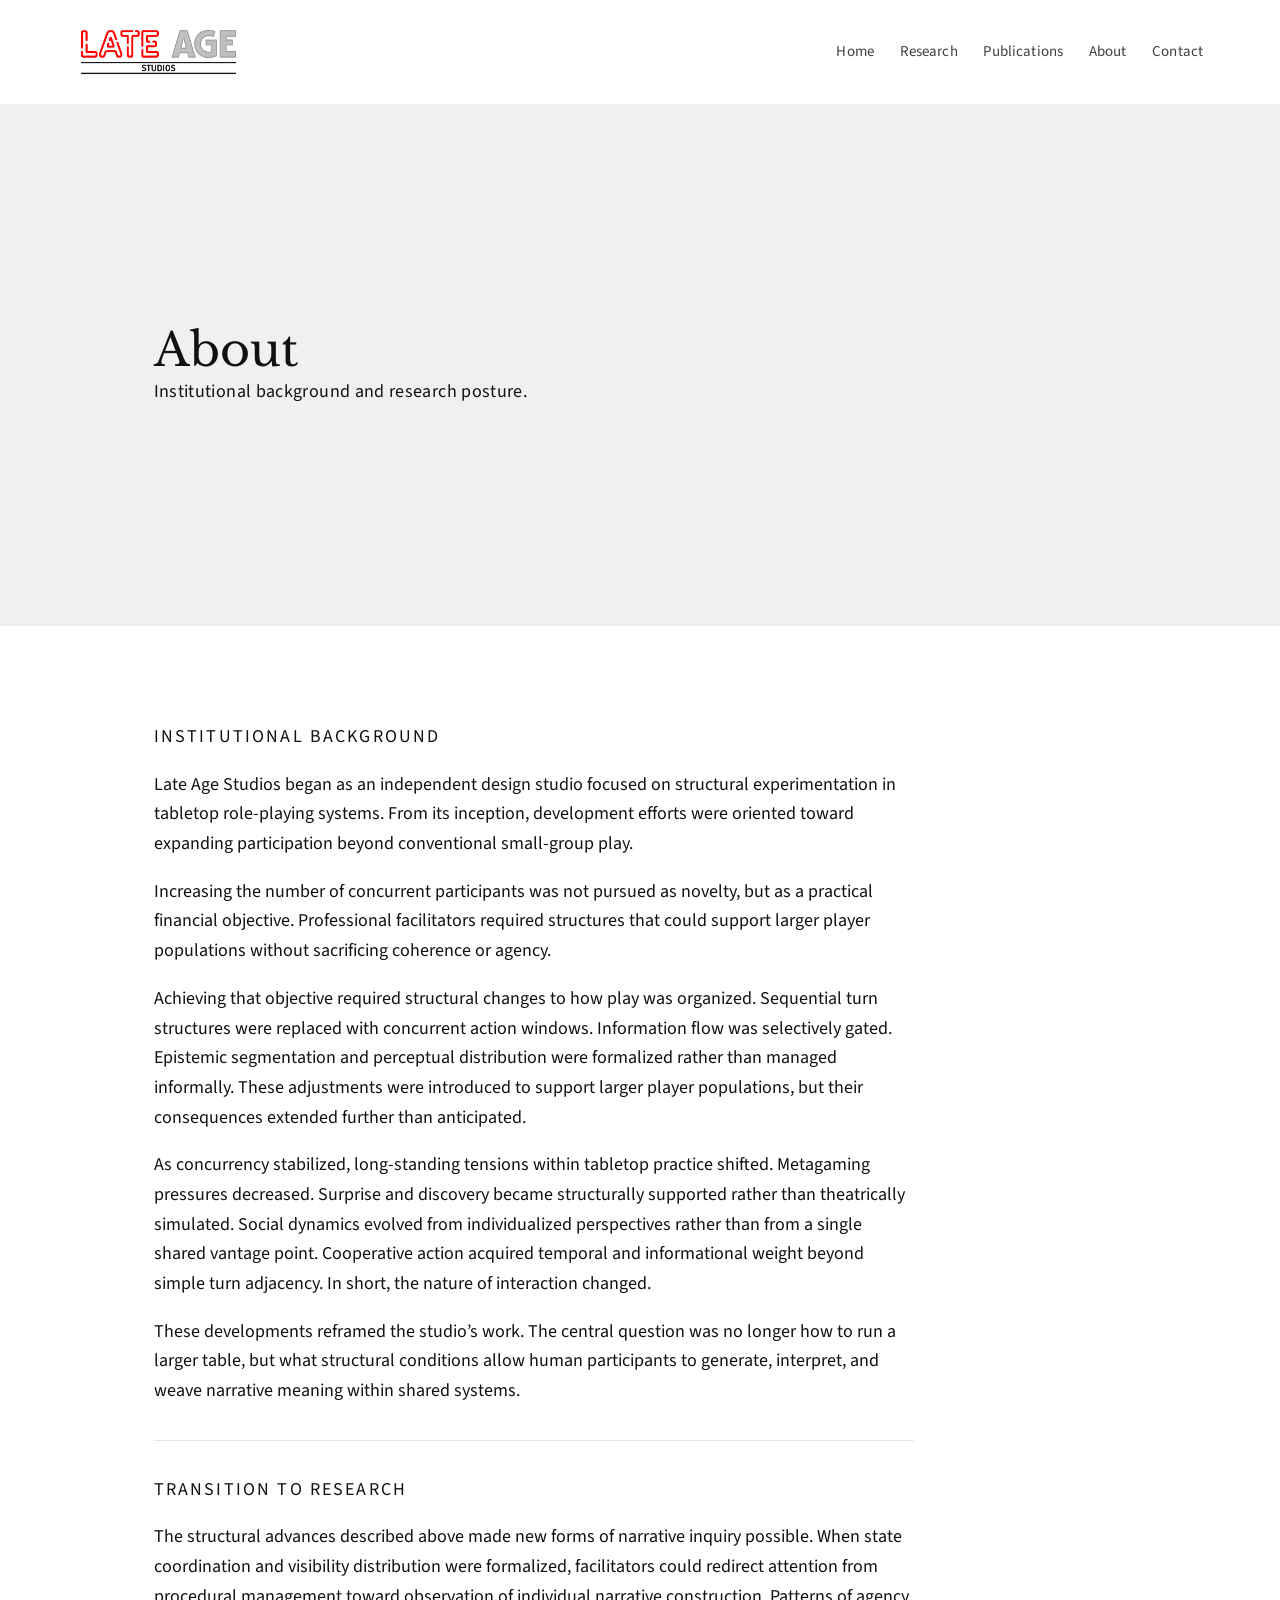
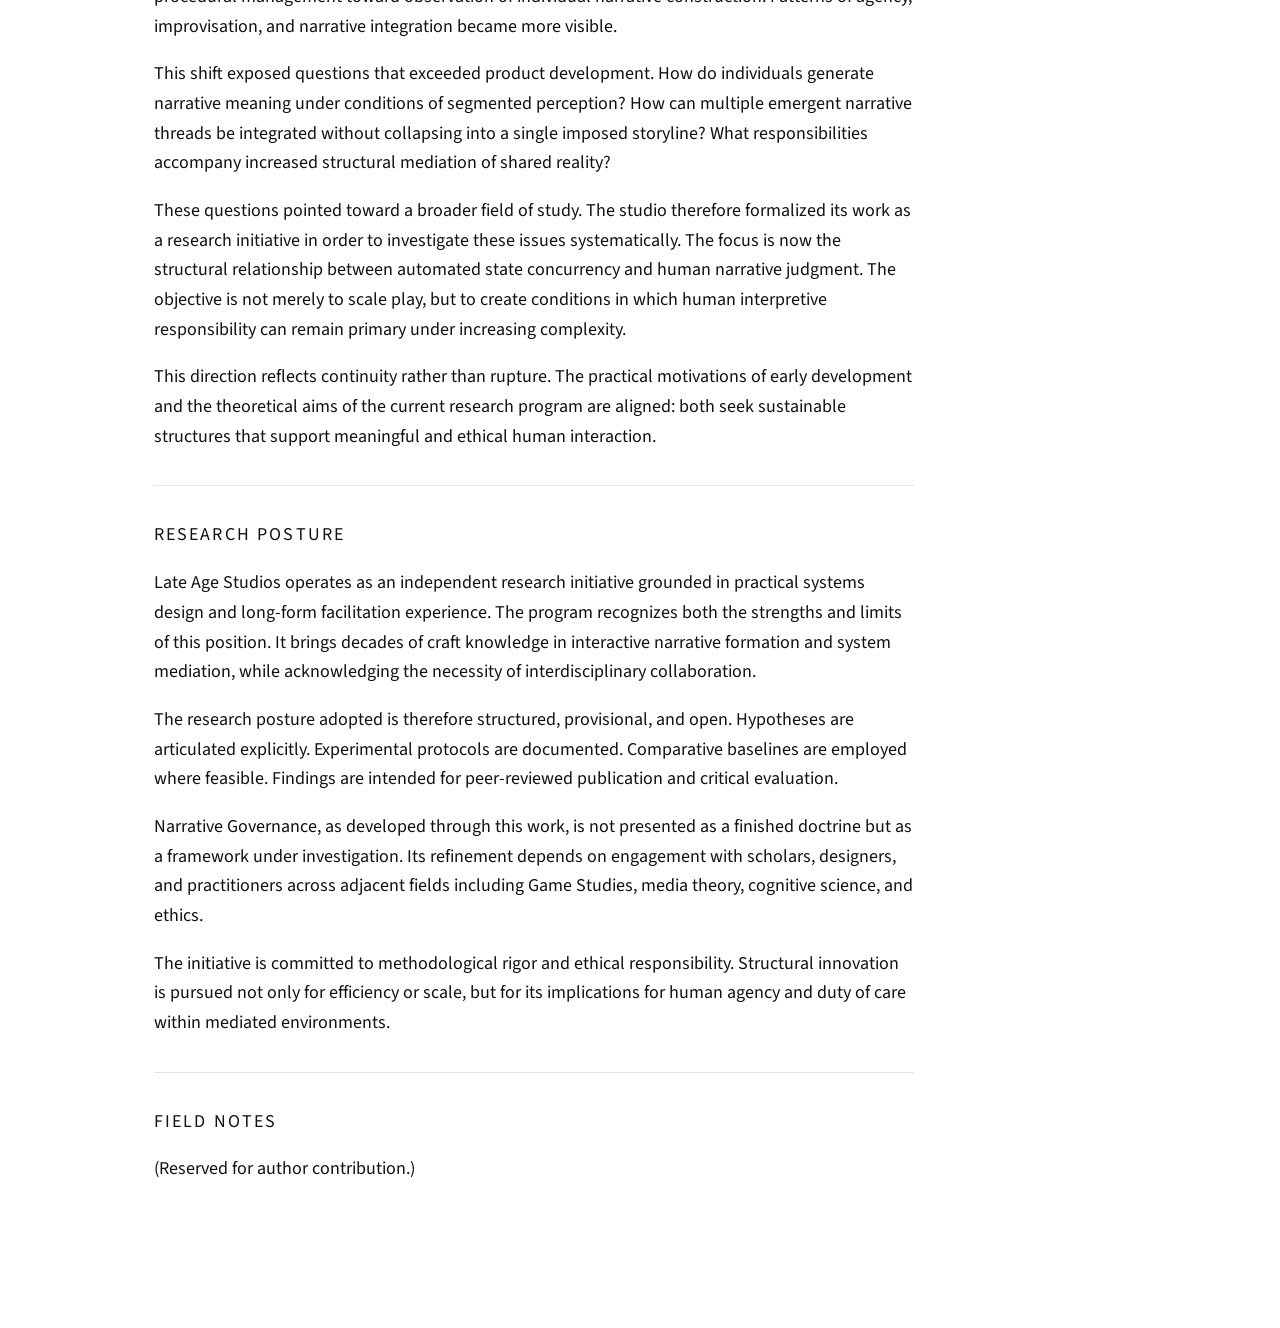
==== about.html @ 4fcfcd1c "Initial Site Upload" ====
<!doctype html>
<html lang="en">
<head>
  <meta charset="utf-8" />
  <meta name="viewport" content="width=device-width,initial-scale=1" />
  <title>About — Late Age Studios</title>
  <meta name="description" content="Institutional background and research posture for Late Age Studios." />

  <!-- Fonts: Libre Baskerville (headlines) + Source Sans 3 (body) -->
  <link rel="preconnect" href="https://fonts.googleapis.com">
  <link rel="preconnect" href="https://fonts.gstatic.com" crossorigin>
  <link
    href="https://fonts.googleapis.com/css2?family=Libre+Baskerville:wght@400;700&family=Source+Sans+3:wght@400;500;600&display=swap"
    rel="stylesheet"
  >

  <style>
    :root{
      --bg: #ffffff;
      --band: #f0f0ee;
      --text: #111111;
      --muted: #3f3f3f;
      --label: #4a4a4a;
      --rule: rgba(0,0,0,.10);
      --maxw: 760px;
      --gutter: clamp(20px, 6vw, 88px);

      /* Shared hero band height across pages (desktop / large screens) */
      --hero: clamp(420px, 58vh, 720px);
    }

    *{ box-sizing: border-box; }
    html, body{ height: 100%; }
    body{
      margin: 0;
      background: var(--bg);
      color: var(--text);
      font-family: "Source Sans 3", system-ui, -apple-system, Segoe UI, Roboto, Arial, sans-serif;
      line-height: 1.55;
      -webkit-font-smoothing: antialiased;
      -moz-osx-font-smoothing: grayscale;
    }

    a{ color: inherit; text-decoration: none; }
    a:hover{ text-decoration: underline; text-underline-offset: 3px; }

    /* Header */
    header{
      background: var(--bg);
      padding: 22px var(--gutter);
    }
    .topbar{
      display: flex;
      align-items: center;
      justify-content: space-between;
      gap: 16px;
    }
    .brand{
      display: inline-flex;
      align-items: center;
      min-height: 52px;
    }
    .brand img{
      height: 60px;
      width: auto;
      display: block;
    }

    nav{
      display: flex;
      gap: clamp(14px, 2vw, 26px);
      align-items: center;
      font-size: 15px;
      letter-spacing: 0.01em;
      color: var(--muted);
      white-space: nowrap;
      flex-wrap: wrap;
      justify-content: flex-end;
    }
    nav a{ padding: 8px 0; }

    /* Shared container */
    .container{
      max-width: var(--maxw);
      margin: 0 var(--gutter);
    }

    /* Hero band */
    .band{
      background: var(--band);
      min-height: var(--hero);
      padding: 0 var(--gutter);
      display: flex;
      align-items: center;
    }

    h1{
      font-family: "Libre Baskerville", Georgia, "Times New Roman", serif;
      font-weight: 400;
      font-size: clamp(34px, 4.3vw, 46px);
      line-height: 1.18;
      margin: 0;
    }
    .subline{
      margin: 16px 0 0 0;
      font-size: 18px;
      color: var(--muted);
      letter-spacing: 0.02em;
    }

    /* Body */
    main{
      padding: 96px var(--gutter) 110px;
      background: var(--bg);
    }

    .section{
      padding: 34px 0;
      border-top: 1px solid var(--rule);
    }
    .section:first-child{
      border-top: 0;
      padding-top: 0;
    }

    .section-label{
      font-size: 12px;
      letter-spacing: 0.12em;
      text-transform: uppercase;
      color: var(--label);
      margin: 0 0 16px 0;
    }

    .container p{
      margin: 0 0 18px 0;
      font-size: 18px;
      line-height: 1.65;
      color: var(--text);
    }
    .container p:last-child{ margin-bottom: 0; }

    /* Optional reserved block style for Field Notes placeholder */
    .reserved{
      color: var(--muted);
      font-size: 17px;
    }

    /* Responsive */
    @media (max-width: 860px){
      /* Smaller shared hero on mobile for ALL pages */
      :root{
        --hero: clamp(320px, 42vh, 520px);
      }

      .brand img{ height: 50px; }
      main{ padding: 70px var(--gutter) 84px; }
      .container p{ font-size: 17px; line-height: 1.65; }
    }
  </style>
</head>

<body>
  <header>
    <div class="topbar">
      <a class="brand" href="index.html" aria-label="Late Age Studios Home">
        <img src="assets/img/LAlightlogo.png" alt="Late Age Studios logo">
      </a>

      <nav aria-label="Primary navigation">
        <a href="index.html">Home</a>
        <a href="research.html">Research</a>
        <a href="publications.html">Publications</a>
        <a href="about.html" aria-current="page">About</a>
        <a href="contact.html">Contact</a>
      </nav>
    </div>
  </header>

  <section class="band" aria-label="About header">
    <div class="container">
      <div>
        <h1>About</h1>
        <p class="subline">Institutional background and research posture.</p>
      </div>
    </div>
  </section>

  <main>
    <div class="container">

      <section class="section" id="background">
        <p class="section-label">Institutional Background</p>

        <p>
          Late Age Studios began as an independent design studio focused on structural experimentation in tabletop role-playing systems. From its inception, development efforts were oriented toward expanding participation beyond conventional small-group play.
        </p>

        <p>
          Increasing the number of concurrent participants was not pursued as novelty, but as a practical financial objective. Professional facilitators required structures that could support larger player populations without sacrificing coherence or agency.
        </p>

        <p>
          Achieving that objective required structural changes to how play was organized. Sequential turn structures were replaced with concurrent action windows. Information flow was selectively gated. Epistemic segmentation and perceptual distribution were formalized rather than managed informally. These adjustments were introduced to support larger player populations, but their consequences extended further than anticipated.
        </p>

        <p>
          As concurrency stabilized, long-standing tensions within tabletop practice shifted. Metagaming pressures decreased. Surprise and discovery became structurally supported rather than theatrically simulated. Social dynamics evolved from individualized perspectives rather than from a single shared vantage point. Cooperative action acquired temporal and informational weight beyond simple turn adjacency. In short, the nature of interaction changed.
        </p>

        <p>
          These developments reframed the studio’s work. The central question was no longer how to run a larger table, but what structural conditions allow human participants to generate, interpret, and weave narrative meaning within shared systems.
        </p>
      </section>

      <section class="section" id="transition">
        <p class="section-label">Transition to Research</p>

        <p>
          The structural advances described above made new forms of narrative inquiry possible. When state coordination and visibility distribution were formalized, facilitators could redirect attention from procedural management toward observation of individual narrative construction. Patterns of agency, improvisation, and narrative integration became more visible.
        </p>

        <p>
          This shift exposed questions that exceeded product development. How do individuals generate narrative meaning under conditions of segmented perception? How can multiple emergent narrative threads be integrated without collapsing into a single imposed storyline? What responsibilities accompany increased structural mediation of shared reality?
        </p>

        <p>
          These questions pointed toward a broader field of study. The studio therefore formalized its work as a research initiative in order to investigate these issues systematically. The focus is now the structural relationship between automated state concurrency and human narrative judgment. The objective is not merely to scale play, but to create conditions in which human interpretive responsibility can remain primary under increasing complexity.
        </p>

        <p>
          This direction reflects continuity rather than rupture. The practical motivations of early development and the theoretical aims of the current research program are aligned: both seek sustainable structures that support meaningful and ethical human interaction.
        </p>
      </section>

      <section class="section" id="posture">
        <p class="section-label">Research Posture</p>

        <p>
          Late Age Studios operates as an independent research initiative grounded in practical systems design and long-form facilitation experience. The program recognizes both the strengths and limits of this position. It brings decades of craft knowledge in interactive narrative formation and system mediation, while acknowledging the necessity of interdisciplinary collaboration.
        </p>

        <p>
          The research posture adopted is therefore structured, provisional, and open. Hypotheses are articulated explicitly. Experimental protocols are documented. Comparative baselines are employed where feasible. Findings are intended for peer-reviewed publication and critical evaluation.
        </p>

        <p>
          Narrative Governance, as developed through this work, is not presented as a finished doctrine but as a framework under investigation. Its refinement depends on engagement with scholars, designers, and practitioners across adjacent fields including Game Studies, media theory, cognitive science, and ethics.
        </p>

        <p>
          The initiative is committed to methodological rigor and ethical responsibility. Structural innovation is pursued not only for efficiency or scale, but for its implications for human agency and duty of care within mediated environments.
        </p>
      </section>

      <section class="section" id="field-notes">
        <p class="section-label">Field Notes</p>
        <p class="reserved">(Reserved for author contribution.)</p>
      </section>

    </div>
  </main>
</body>
</html>
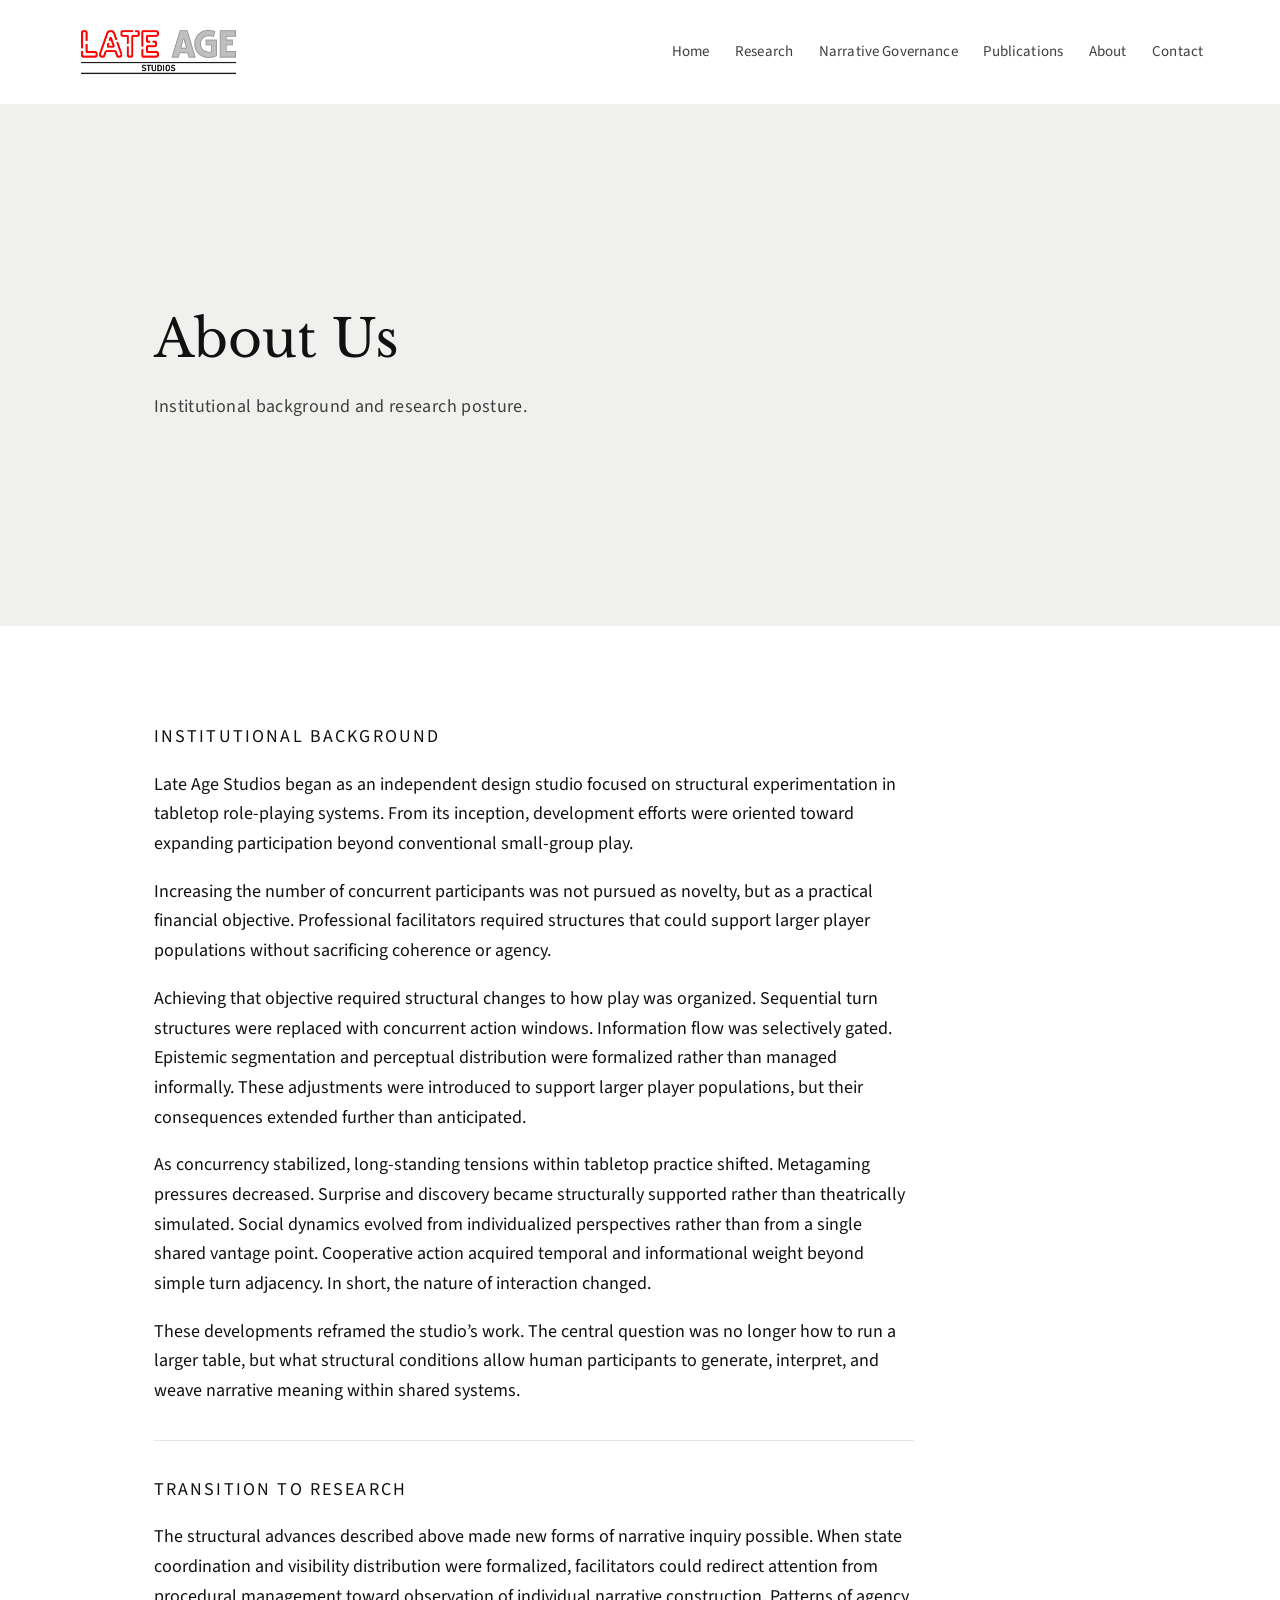
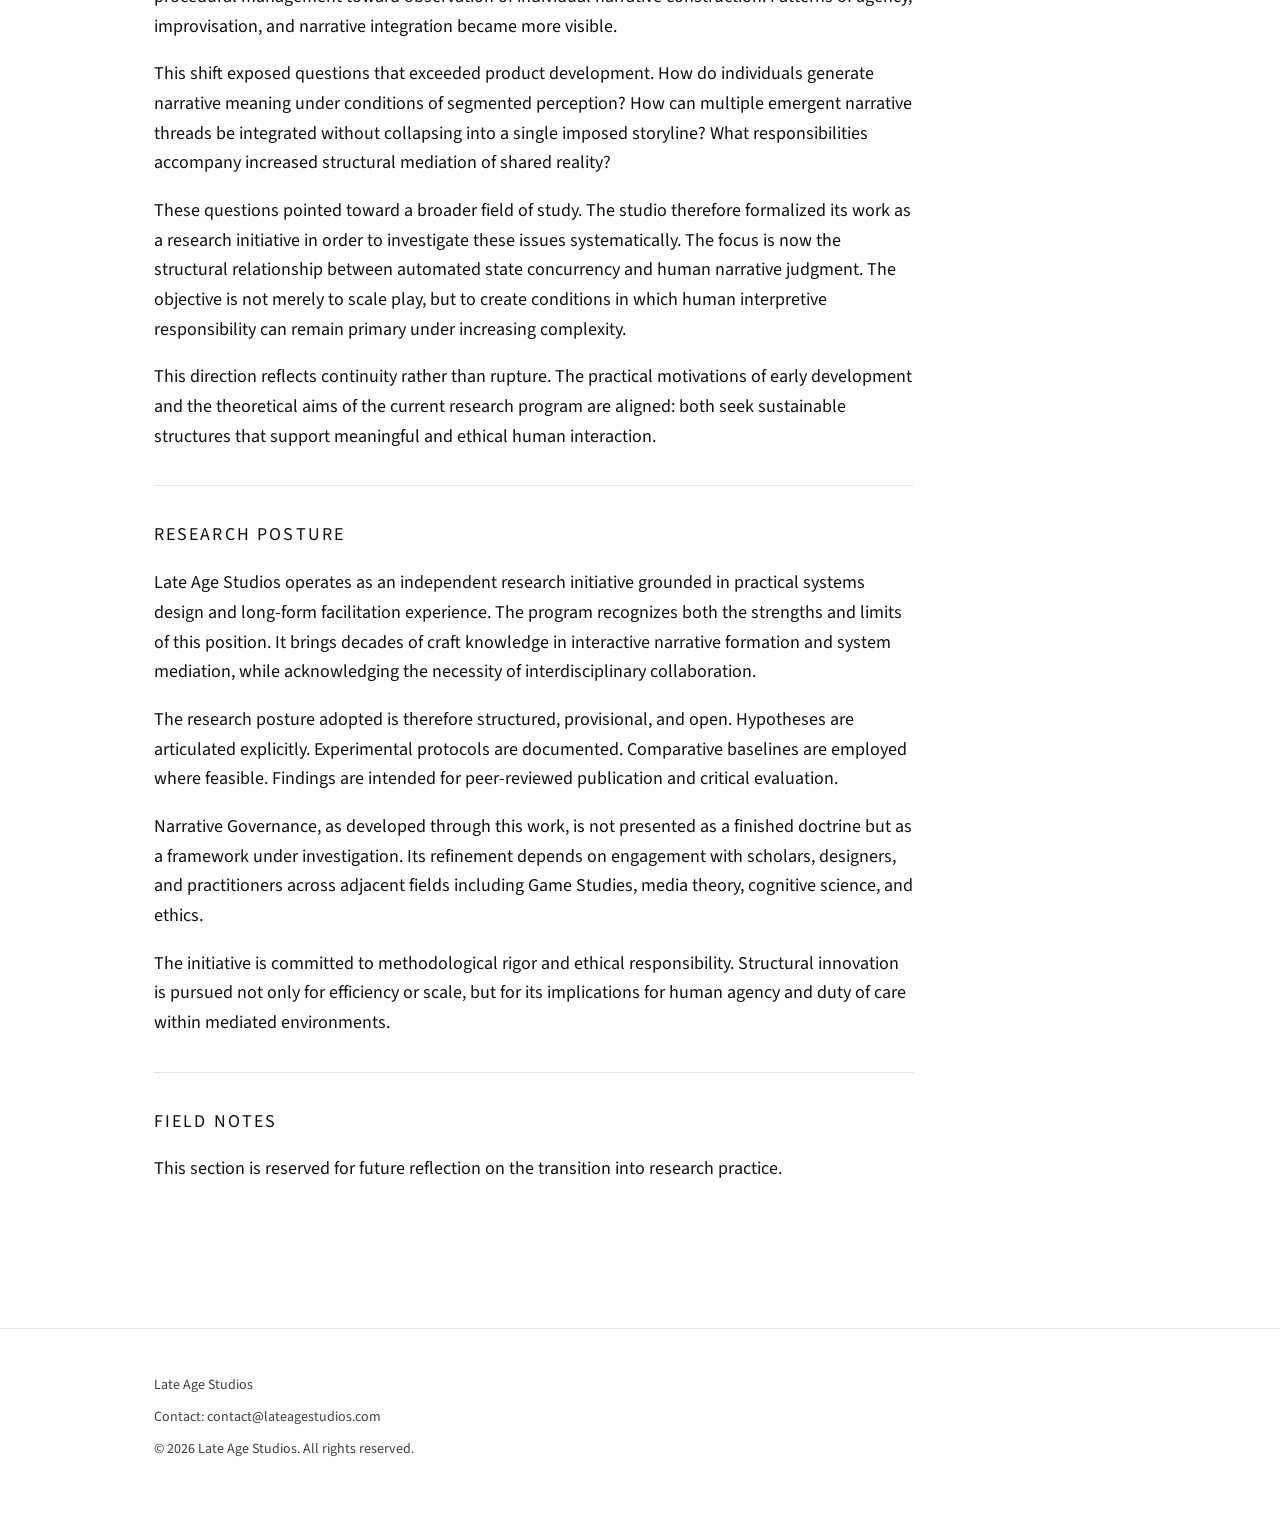
==== commit 5cfcb507: "Add files via upload" ====
--- a/about.html
+++ b/about.html
@@ -3,10 +3,9 @@
 <head>
   <meta charset="utf-8" />
   <meta name="viewport" content="width=device-width,initial-scale=1" />
-  <title>About — Late Age Studios</title>
-  <meta name="description" content="Institutional background and research posture for Late Age Studios." />
+  <title>About Us — Late Age Studios</title>
+  <meta name="description" content="PAGE DESCRIPTION HERE." />
 
-  <!-- Fonts: Libre Baskerville (headlines) + Source Sans 3 (body) -->
   <link rel="preconnect" href="https://fonts.googleapis.com">
   <link rel="preconnect" href="https://fonts.gstatic.com" crossorigin>
   <link
@@ -14,149 +13,7 @@
     rel="stylesheet"
   >
 
-  <style>
-    :root{
-      --bg: #ffffff;
-      --band: #f0f0ee;
-      --text: #111111;
-      --muted: #3f3f3f;
-      --label: #4a4a4a;
-      --rule: rgba(0,0,0,.10);
-      --maxw: 760px;
-      --gutter: clamp(20px, 6vw, 88px);
-
-      /* Shared hero band height across pages (desktop / large screens) */
-      --hero: clamp(420px, 58vh, 720px);
-    }
-
-    *{ box-sizing: border-box; }
-    html, body{ height: 100%; }
-    body{
-      margin: 0;
-      background: var(--bg);
-      color: var(--text);
-      font-family: "Source Sans 3", system-ui, -apple-system, Segoe UI, Roboto, Arial, sans-serif;
-      line-height: 1.55;
-      -webkit-font-smoothing: antialiased;
-      -moz-osx-font-smoothing: grayscale;
-    }
-
-    a{ color: inherit; text-decoration: none; }
-    a:hover{ text-decoration: underline; text-underline-offset: 3px; }
-
-    /* Header */
-    header{
-      background: var(--bg);
-      padding: 22px var(--gutter);
-    }
-    .topbar{
-      display: flex;
-      align-items: center;
-      justify-content: space-between;
-      gap: 16px;
-    }
-    .brand{
-      display: inline-flex;
-      align-items: center;
-      min-height: 52px;
-    }
-    .brand img{
-      height: 60px;
-      width: auto;
-      display: block;
-    }
-
-    nav{
-      display: flex;
-      gap: clamp(14px, 2vw, 26px);
-      align-items: center;
-      font-size: 15px;
-      letter-spacing: 0.01em;
-      color: var(--muted);
-      white-space: nowrap;
-      flex-wrap: wrap;
-      justify-content: flex-end;
-    }
-    nav a{ padding: 8px 0; }
-
-    /* Shared container */
-    .container{
-      max-width: var(--maxw);
-      margin: 0 var(--gutter);
-    }
-
-    /* Hero band */
-    .band{
-      background: var(--band);
-      min-height: var(--hero);
-      padding: 0 var(--gutter);
-      display: flex;
-      align-items: center;
-    }
-
-    h1{
-      font-family: "Libre Baskerville", Georgia, "Times New Roman", serif;
-      font-weight: 400;
-      font-size: clamp(34px, 4.3vw, 46px);
-      line-height: 1.18;
-      margin: 0;
-    }
-    .subline{
-      margin: 16px 0 0 0;
-      font-size: 18px;
-      color: var(--muted);
-      letter-spacing: 0.02em;
-    }
-
-    /* Body */
-    main{
-      padding: 96px var(--gutter) 110px;
-      background: var(--bg);
-    }
-
-    .section{
-      padding: 34px 0;
-      border-top: 1px solid var(--rule);
-    }
-    .section:first-child{
-      border-top: 0;
-      padding-top: 0;
-    }
-
-    .section-label{
-      font-size: 12px;
-      letter-spacing: 0.12em;
-      text-transform: uppercase;
-      color: var(--label);
-      margin: 0 0 16px 0;
-    }
-
-    .container p{
-      margin: 0 0 18px 0;
-      font-size: 18px;
-      line-height: 1.65;
-      color: var(--text);
-    }
-    .container p:last-child{ margin-bottom: 0; }
-
-    /* Optional reserved block style for Field Notes placeholder */
-    .reserved{
-      color: var(--muted);
-      font-size: 17px;
-    }
-
-    /* Responsive */
-    @media (max-width: 860px){
-      /* Smaller shared hero on mobile for ALL pages */
-      :root{
-        --hero: clamp(320px, 42vh, 520px);
-      }
-
-      .brand img{ height: 50px; }
-      main{ padding: 70px var(--gutter) 84px; }
-      .container p{ font-size: 17px; line-height: 1.65; }
-    }
-  </style>
+  <link rel="stylesheet" href="assets/css/site.css">
 </head>
 
 <body>
@@ -166,98 +23,125 @@
         <img src="assets/img/LAlightlogo.png" alt="Late Age Studios logo">
       </a>
 
-      <nav aria-label="Primary navigation">
+      <button
+        class="menu-toggle"
+        type="button"
+        aria-expanded="false"
+        aria-controls="site-nav"
+        aria-label="Open navigation menu"
+      >
+        <span></span>
+        <span></span>
+        <span></span>
+      </button>
+
+      <nav id="site-nav" aria-label="Primary navigation">
         <a href="index.html">Home</a>
         <a href="research.html">Research</a>
+        <a href="narrative-governance.html">Narrative Governance</a>
         <a href="publications.html">Publications</a>
-        <a href="about.html" aria-current="page">About</a>
+        <a href="about.html">About</a>
         <a href="contact.html">Contact</a>
       </nav>
     </div>
   </header>
 
-  <section class="band" aria-label="About header">
+<section class="band">
+  <div class="container">
+    <h1 class="headline">About Us</h1>
+    <p class="subline">Institutional background and research posture.</p>
+  </div>
+</section>
+
+<main>
+  <div class="container content">
+
+    <section class="section" id="background">
+      <p class="section-label">Institutional Background</p>
+
+      <p>
+        Late Age Studios began as an independent design studio focused on structural experimentation in tabletop role-playing systems. From its inception, development efforts were oriented toward expanding participation beyond conventional small-group play.
+      </p>
+
+      <p>
+        Increasing the number of concurrent participants was not pursued as novelty, but as a practical financial objective. Professional facilitators required structures that could support larger player populations without sacrificing coherence or agency.
+      </p>
+
+      <p>
+        Achieving that objective required structural changes to how play was organized. Sequential turn structures were replaced with concurrent action windows. Information flow was selectively gated. Epistemic segmentation and perceptual distribution were formalized rather than managed informally. These adjustments were introduced to support larger player populations, but their consequences extended further than anticipated.
+      </p>
+
+      <p>
+        As concurrency stabilized, long-standing tensions within tabletop practice shifted. Metagaming pressures decreased. Surprise and discovery became structurally supported rather than theatrically simulated. Social dynamics evolved from individualized perspectives rather than from a single shared vantage point. Cooperative action acquired temporal and informational weight beyond simple turn adjacency. In short, the nature of interaction changed.
+      </p>
+
+      <p>
+        These developments reframed the studio’s work. The central question was no longer how to run a larger table, but what structural conditions allow human participants to generate, interpret, and weave narrative meaning within shared systems.
+      </p>
+    </section>
+
+    <section class="section" id="transition">
+      <p class="section-label">Transition to Research</p>
+
+      <p>
+        The structural advances described above made new forms of narrative inquiry possible. When state coordination and visibility distribution were formalized, facilitators could redirect attention from procedural management toward observation of individual narrative construction. Patterns of agency, improvisation, and narrative integration became more visible.
+      </p>
+
+      <p>
+        This shift exposed questions that exceeded product development. How do individuals generate narrative meaning under conditions of segmented perception? How can multiple emergent narrative threads be integrated without collapsing into a single imposed storyline? What responsibilities accompany increased structural mediation of shared reality?
+      </p>
+
+      <p>
+        These questions pointed toward a broader field of study. The studio therefore formalized its work as a research initiative in order to investigate these issues systematically. The focus is now the structural relationship between automated state concurrency and human narrative judgment. The objective is not merely to scale play, but to create conditions in which human interpretive responsibility can remain primary under increasing complexity.
+      </p>
+
+      <p>
+        This direction reflects continuity rather than rupture. The practical motivations of early development and the theoretical aims of the current research program are aligned: both seek sustainable structures that support meaningful and ethical human interaction.
+      </p>
+    </section>
+
+    <section class="section" id="posture">
+      <p class="section-label">Research Posture</p>
+
+      <p>
+        Late Age Studios operates as an independent research initiative grounded in practical systems design and long-form facilitation experience. The program recognizes both the strengths and limits of this position. It brings decades of craft knowledge in interactive narrative formation and system mediation, while acknowledging the necessity of interdisciplinary collaboration.
+      </p>
+
+      <p>
+        The research posture adopted is therefore structured, provisional, and open. Hypotheses are articulated explicitly. Experimental protocols are documented. Comparative baselines are employed where feasible. Findings are intended for peer-reviewed publication and critical evaluation.
+      </p>
+
+      <p>
+        Narrative Governance, as developed through this work, is not presented as a finished doctrine but as a framework under investigation. Its refinement depends on engagement with scholars, designers, and practitioners across adjacent fields including Game Studies, media theory, cognitive science, and ethics.
+      </p>
+
+      <p>
+        The initiative is committed to methodological rigor and ethical responsibility. Structural innovation is pursued not only for efficiency or scale, but for its implications for human agency and duty of care within mediated environments.
+      </p>
+    </section>
+
+    <section class="section" id="field-notes">
+      <p class="section-label">Field Notes</p>
+
+      <p>
+        This section is reserved for future reflection on the transition into research practice.
+      </p>
+    </section>
+
+  </div>
+</main>
+  <footer>
     <div class="container">
-      <div>
-        <h1>About</h1>
-        <p class="subline">Institutional background and research posture.</p>
+      <div>Late Age Studios</div>
+      <div style="margin-top:10px;">
+        Contact: <a href="mailto:contact@lateagestudios.com">contact@lateagestudios.com</a>
+      </div>
+      <div style="margin-top:10px;">
+        © <span id="year"></span> Late Age Studios. All rights reserved.
       </div>
     </div>
-  </section>
+  </footer>
 
-  <main>
-    <div class="container">
-
-      <section class="section" id="background">
-        <p class="section-label">Institutional Background</p>
-
-        <p>
-          Late Age Studios began as an independent design studio focused on structural experimentation in tabletop role-playing systems. From its inception, development efforts were oriented toward expanding participation beyond conventional small-group play.
-        </p>
-
-        <p>
-          Increasing the number of concurrent participants was not pursued as novelty, but as a practical financial objective. Professional facilitators required structures that could support larger player populations without sacrificing coherence or agency.
-        </p>
-
-        <p>
-          Achieving that objective required structural changes to how play was organized. Sequential turn structures were replaced with concurrent action windows. Information flow was selectively gated. Epistemic segmentation and perceptual distribution were formalized rather than managed informally. These adjustments were introduced to support larger player populations, but their consequences extended further than anticipated.
-        </p>
-
-        <p>
-          As concurrency stabilized, long-standing tensions within tabletop practice shifted. Metagaming pressures decreased. Surprise and discovery became structurally supported rather than theatrically simulated. Social dynamics evolved from individualized perspectives rather than from a single shared vantage point. Cooperative action acquired temporal and informational weight beyond simple turn adjacency. In short, the nature of interaction changed.
-        </p>
-
-        <p>
-          These developments reframed the studio’s work. The central question was no longer how to run a larger table, but what structural conditions allow human participants to generate, interpret, and weave narrative meaning within shared systems.
-        </p>
-      </section>
-
-      <section class="section" id="transition">
-        <p class="section-label">Transition to Research</p>
-
-        <p>
-          The structural advances described above made new forms of narrative inquiry possible. When state coordination and visibility distribution were formalized, facilitators could redirect attention from procedural management toward observation of individual narrative construction. Patterns of agency, improvisation, and narrative integration became more visible.
-        </p>
-
-        <p>
-          This shift exposed questions that exceeded product development. How do individuals generate narrative meaning under conditions of segmented perception? How can multiple emergent narrative threads be integrated without collapsing into a single imposed storyline? What responsibilities accompany increased structural mediation of shared reality?
-        </p>
-
-        <p>
-          These questions pointed toward a broader field of study. The studio therefore formalized its work as a research initiative in order to investigate these issues systematically. The focus is now the structural relationship between automated state concurrency and human narrative judgment. The objective is not merely to scale play, but to create conditions in which human interpretive responsibility can remain primary under increasing complexity.
-        </p>
-
-        <p>
-          This direction reflects continuity rather than rupture. The practical motivations of early development and the theoretical aims of the current research program are aligned: both seek sustainable structures that support meaningful and ethical human interaction.
-        </p>
-      </section>
-
-      <section class="section" id="posture">
-        <p class="section-label">Research Posture</p>
-
-        <p>
-          Late Age Studios operates as an independent research initiative grounded in practical systems design and long-form facilitation experience. The program recognizes both the strengths and limits of this position. It brings decades of craft knowledge in interactive narrative formation and system mediation, while acknowledging the necessity of interdisciplinary collaboration.
-        </p>
-
-        <p>
-          The research posture adopted is therefore structured, provisional, and open. Hypotheses are articulated explicitly. Experimental protocols are documented. Comparative baselines are employed where feasible. Findings are intended for peer-reviewed publication and critical evaluation.
-        </p>
-
-        <p>
-          Narrative Governance, as developed through this work, is not presented as a finished doctrine but as a framework under investigation. Its refinement depends on engagement with scholars, designers, and practitioners across adjacent fields including Game Studies, media theory, cognitive science, and ethics.
-        </p>
-
-        <p>
-          The initiative is committed to methodological rigor and ethical responsibility. Structural innovation is pursued not only for efficiency or scale, but for its implications for human agency and duty of care within mediated environments.
-        </p>
-      </section>
-
-      <section class="section" id="field-notes">
-        <p class="section-label">Field Notes</p>
-        <p class="reserved">(Reserved for author contribution.)</p>
-      </section>
-
-    </div>
-  </main>
+  <script src="assets/js/site.js"></script>
 </body>
 </html>
--- a/assets/css/site.css
+++ b/assets/css/site.css
@@ -0,0 +1,582 @@
+:root{
+  --bg: #ffffff;
+  --band: #f0f0ee;
+  --text: #111111;
+  --muted: #3f3f3f;
+  --label: #4a4a4a;
+  --rule: rgba(0,0,0,.10);
+
+  --maxw: 760px;
+  --hero-maxw: 795px;
+  --gutter: clamp(20px, 6vw, 88px);
+  --hero: clamp(420px, 58vh, 720px);
+
+  --toc-width-desktop: 228px;
+  --toc-gap-desktop: 56px;
+  --toc-width-mobile: 126px;
+  --toc-gap-mobile: 18px;
+}
+
+*{ box-sizing: border-box; }
+
+html, body{ height: 100%; }
+
+body{
+  margin: 0;
+  background: var(--bg);
+  color: var(--text);
+  font-family: "Source Sans 3", system-ui, -apple-system, Segoe UI, Roboto, Arial, sans-serif;
+  line-height: 1.55;
+  -webkit-font-smoothing: antialiased;
+  -moz-osx-font-smoothing: grayscale;
+}
+
+a{
+  color: inherit;
+  text-decoration: none;
+}
+
+a:hover{
+  text-decoration: underline;
+  text-underline-offset: 3px;
+}
+
+/* Header */
+header{
+  background: var(--bg);
+  padding: 22px var(--gutter);
+  position: relative;
+  z-index: 20;
+}
+
+.topbar{
+  display: flex;
+  align-items: center;
+  justify-content: space-between;
+  gap: 16px;
+  position: relative;
+}
+
+.brand{
+  display: inline-flex;
+  align-items: center;
+  min-height: 52px;
+}
+
+.brand img{
+  height: 60px;
+  width: auto;
+  display: block;
+}
+
+.menu-toggle{
+  display: none;
+  background: none;
+  border: 0;
+  padding: 8px;
+  margin: 0;
+  cursor: pointer;
+  align-items: center;
+  justify-content: center;
+  flex-direction: column;
+  gap: 5px;
+}
+
+.menu-toggle span{
+  display: block;
+  width: 24px;
+  height: 2px;
+  background: var(--text);
+  border-radius: 2px;
+}
+
+nav{
+  display: flex;
+  gap: clamp(14px, 2vw, 26px);
+  align-items: center;
+  justify-content: flex-end;
+  font-size: 15px;
+  letter-spacing: 0.01em;
+  color: var(--muted);
+  white-space: nowrap;
+  flex-wrap: wrap;
+}
+
+nav a{
+  padding: 8px 0;
+}
+
+/* Shared layout */
+.container{
+  max-width: var(--maxw);
+  margin: 0 var(--gutter);
+}
+
+.band{
+  background: var(--band);
+  min-height: var(--hero);
+  padding: 0 var(--gutter);
+  display: flex;
+  align-items: center;
+}
+
+.band > .container{
+  width: 100%;
+  max-width: var(--hero-maxw);
+}
+
+.headline{
+  font-family: "Libre Baskerville", Georgia, "Times New Roman", serif;
+  font-weight: 400;
+  font-size: clamp(34px, 4.3vw, 52px);
+  line-height: 1.18;
+  margin: 0;
+}
+
+.subline{
+  margin: 22px 0 0 0;
+  font-size: 18px;
+  color: var(--muted);
+  letter-spacing: 0.02em;
+}
+
+/* Main content */
+main{
+  padding: 96px var(--gutter) 110px;
+  background: var(--bg);
+}
+
+.section{
+  padding: 34px 0;
+  border-top: 1px solid var(--rule);
+}
+
+.section:first-child{
+  border-top: 0;
+  padding-top: 0;
+}
+
+.section-label{
+  font-size: 12px;
+  letter-spacing: 0.12em;
+  text-transform: uppercase;
+  color: var(--label);
+  margin: 0 0 18px 0;
+}
+
+.content p{
+  margin: 0 0 18px 0;
+  font-size: 18px;
+  line-height: 1.65;
+  color: var(--text);
+}
+
+.content p:last-child{
+  margin-bottom: 0;
+}
+
+.content ul{
+  margin: 0 0 18px 0;
+  padding-left: 20px;
+}
+
+.content li{
+  font-size: 18px;
+  line-height: 1.65;
+  color: var(--text);
+  margin-bottom: 6px;
+}
+
+/* Homepage */
+.mission p{
+  margin: 0 0 18px 0;
+  font-size: 18px;
+  line-height: 1.65;
+  color: var(--text);
+}
+
+.mission p:last-child{
+  margin-bottom: 0;
+}
+
+.pathways{
+  margin-top: 96px;
+  padding-top: 38px;
+  border-top: 1px solid var(--rule);
+  display: grid;
+  grid-template-columns: repeat(3, minmax(0, 1fr));
+  gap: 26px;
+}
+
+.card{
+  padding: 16px 0;
+  display: flex;
+  flex-direction: column;
+}
+
+.card h3{
+  font-family: "Libre Baskerville", Georgia, "Times New Roman", serif;
+  font-weight: 400;
+  font-size: 18px;
+  margin: 0 0 10px 0;
+}
+
+.card p{
+  margin: 0 0 12px 0;
+  color: var(--muted);
+  font-size: 16px;
+  line-height: 1.6;
+  flex-grow: 1;
+}
+
+.card a{
+  font-size: 15px;
+  color: var(--text);
+  letter-spacing: 0.01em;
+}
+
+/* Reusable hero with TOC */
+.hero-with-toc{
+  width: 100%;
+  display: grid;
+  grid-template-columns: minmax(0, 1fr) var(--toc-width-desktop);
+  gap: var(--toc-gap-desktop);
+  align-items: center;
+}
+
+.hero-copy{
+  min-width: 0;
+}
+
+.toc{
+  min-width: 0;
+  width: 100%;
+  padding-left: 20px;
+  border-left: 1px solid var(--rule);
+  justify-self: end;
+}
+
+.toc-label{
+  font-size: 12px;
+  letter-spacing: 0.12em;
+  text-transform: uppercase;
+  color: var(--label);
+  margin: 0 0 14px 0;
+}
+
+.toc a{
+  display: block;
+  font-size: 15px;
+  color: var(--muted);
+  padding: 7px 0;
+  line-height: 1.45;
+  word-break: normal;
+  overflow-wrap: break-word;
+}
+
+/* Research-specific */
+.phase h3{
+  font-family: "Libre Baskerville", Georgia, "Times New Roman", serif;
+  font-weight: 400;
+  font-size: 18px;
+  margin: 18px 0 10px 0;
+}
+
+.phase-status{
+  margin-top: 30px;
+  color: var(--muted);
+}
+
+.docrow{
+  display: flex;
+  justify-content: space-between;
+  align-items: baseline;
+  gap: 18px;
+  padding: 14px 0;
+  border-top: 1px solid var(--rule);
+  margin-top: 18px;
+}
+
+.docrow .name{
+  font-size: 16px;
+  color: var(--text);
+}
+
+.docrow .action{
+  font-size: 15px;
+  color: var(--muted);
+  white-space: nowrap;
+}
+
+.doc-note{
+  margin-top: 18px;
+}
+
+/* Narrative Governance */
+.operation{
+  margin: 0 0 18px 0;
+}
+
+.operation strong{
+  display: block;
+  font-weight: 600;
+  margin-bottom: 4px;
+}
+
+/* Publications */
+.paper{
+  margin: 42px 0;
+  padding-top: 24px;
+  border-top: 1px solid var(--rule);
+}
+
+.paper:first-of-type{
+  border-top: none;
+  padding-top: 0;
+}
+
+.paper-title{
+  font-family: "Libre Baskerville", Georgia, "Times New Roman", serif;
+  font-weight: 400;
+  font-size: 18px;
+  margin-bottom: 10px;
+}
+
+.status{
+  font-size: 14px;
+  color: var(--muted);
+  margin-top: 6px;
+}
+
+.expanded-status{
+  margin-bottom: 18px;
+}
+
+/* Contact form */
+form{
+  margin-top: 14px;
+}
+
+.grid{
+  display: grid;
+  grid-template-columns: 1fr 1fr;
+  gap: 16px;
+}
+
+.field{
+  display: flex;
+  flex-direction: column;
+  gap: 7px;
+}
+
+label{
+  font-size: 14px;
+  color: var(--label);
+}
+
+input, select, textarea{
+  font: inherit;
+  font-size: 16px;
+  padding: 12px 12px;
+  border: 1px solid var(--rule);
+  border-radius: 8px;
+  background: #fff;
+  color: var(--text);
+  outline: none;
+}
+
+input:focus, select:focus, textarea:focus{
+  border-color: rgba(0,0,0,.25);
+}
+
+textarea{
+  min-height: 180px;
+  resize: vertical;
+}
+
+.full{
+  grid-column: 1 / -1;
+}
+
+.help{
+  font-size: 14px;
+  color: var(--muted);
+  margin-top: 10px;
+  max-width: 70ch;
+}
+
+.form-status{
+  margin: 0;
+}
+
+.form-fallback{
+  margin-top: 16px;
+}
+
+.actions{
+  margin-top: 18px;
+  display: flex;
+  align-items: center;
+  justify-content: space-between;
+  gap: 16px;
+  flex-wrap: wrap;
+}
+
+.check{
+  display: flex;
+  gap: 10px;
+  align-items: flex-start;
+  max-width: 70ch;
+  color: var(--muted);
+  font-size: 14px;
+  line-height: 1.45;
+}
+
+.check input{
+  width: 18px;
+  height: 18px;
+  margin-top: 2px;
+  padding: 0;
+}
+
+button{
+  font: inherit;
+  font-size: 15px;
+  padding: 12px 16px;
+  border-radius: 10px;
+  border: 1px solid rgba(0,0,0,.18);
+  background: #fff;
+  color: var(--text);
+  cursor: pointer;
+}
+
+button:hover{
+  border-color: rgba(0,0,0,.28);
+}
+
+.hp{
+  position: absolute;
+  left: -9999px;
+  width: 1px;
+  height: 1px;
+  overflow: hidden;
+}
+
+/* Footer */
+footer{
+  padding: 46px var(--gutter) 56px;
+  color: var(--muted);
+  font-size: 14px;
+  border-top: 1px solid var(--rule);
+}
+
+/* Mobile nav */
+@media (max-width: 1040px){
+  .menu-toggle{
+    display: inline-flex;
+    margin-left: auto;
+  }
+
+  nav{
+    display: none;
+    position: absolute;
+    top: calc(100% + 10px);
+    right: 0;
+    width: min(200px, calc(100vw - (2 * var(--gutter))));
+    background: var(--bg);
+    border-top: 1px solid var(--rule);
+    z-index: 50;
+    padding: 0;
+    flex-direction: column;
+    align-items: stretch;
+    justify-content: flex-start;
+    gap: 0;
+  }
+
+  nav.open{
+    display: flex;
+  }
+
+  nav a{
+    display: block;
+    width: 100%;
+    padding: 16px 0 16px 16px;
+    border-top: 1px solid var(--rule);
+    font-size: 16px;
+    color: var(--muted);
+  }
+
+  nav a:first-child{
+    border-top: 0;
+  }
+}
+
+/* Responsive */
+@media (max-width: 860px){
+  :root{
+    --hero: clamp(320px, 42vh, 520px);
+  }
+
+  header{
+    padding: 22px 20px;
+  }
+
+  .band{
+    padding: 0;
+  }
+
+  .band .container{
+    margin: 0 30px;
+  }
+
+  .container{
+    margin: 0;
+  }
+
+  .brand img{
+    height: 50px;
+  }
+
+  main{
+    padding: 70px var(--gutter) 84px;
+  }
+
+  .content p,
+  .content li,
+  .mission p{
+    font-size: 17px;
+    line-height: 1.65;
+  }
+
+  .pathways{
+    grid-template-columns: 1fr;
+  }
+
+  .hero-with-toc{
+    grid-template-columns: minmax(0, 1fr) var(--toc-width-mobile);
+    gap: var(--toc-gap-mobile);
+    align-items: start;
+  }
+
+  .toc{
+    padding-left: 12px;
+  }
+
+  .toc-label{
+    margin-bottom: 10px;
+  }
+
+  .toc a{
+    font-size: 13px;
+    line-height: 1.3;
+    padding: 6px 0;
+  }
+
+  .grid{
+    grid-template-columns: 1fr;
+  }
+
+  .actions{
+    align-items: stretch;
+  }
+}
